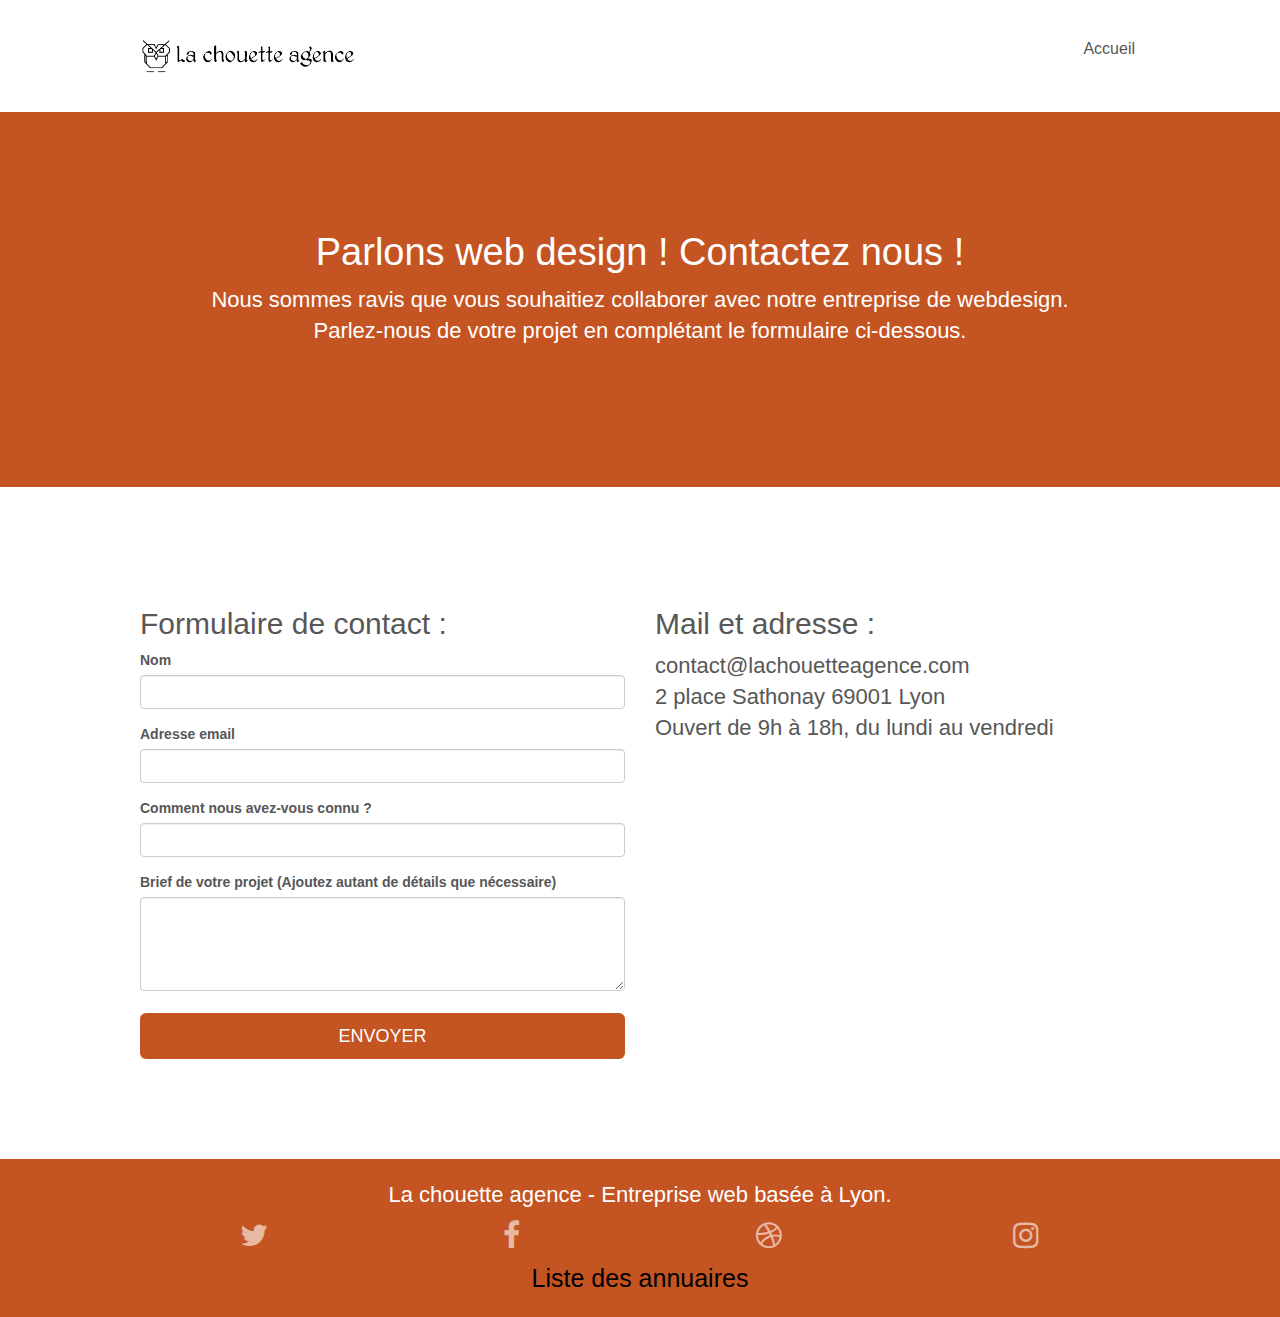
==== contact.html @ 87c5182d "fiste commit" ====
<!doctype html>
<html lang="fr">
<head>
    <meta charset="utf-8">
    <meta name="description" content="La choutte agence est une agence de webdesign qui se situe à lyon et qui aide les entreprises à devenir attractives et visibles sur internet"> 
	<!-- 141 caractères pour la description et 60 pour le title -->
    <meta name="viewport" content="width=device-width, initial-scale=1.0, viewport-fit=cover">
    <meta name="robots" content="index,follow">
	<link rel="shortcut icon" type="image/png" href="img/favicon.jpg">
    
	<link href="http://fonts.cdnfonts.com/css/lexie-readable" rel="stylesheet">
	<link rel="stylesheet" type="text/css" href="style.css">
	<link rel="stylesheet" type="text/css" href="css/et-line.css">
	<link rel="stylesheet" type="text/css" href="./css/bootstrap.css">
	<link rel="stylesheet" type="text/css" href="./css/font-awesome.css">
	
	<script src="http://code.jquery.com/jquery-3.5.1.slim.min.js" integrity="sha256-4+XzXVhsDmqanXGHaHvgh1gMQKX40OUvDEBTu8JcmNs=" crossorigin="anonymous" async></script>
	<script src="./js/blocs.js" async></script>
	<script src="./js/jquery.touchSwipe.js" defer></script>
	<script src="./js/gmaps.js" async></script>

    <title>La choutte Agence - Formulaire de contact</title>
  
<!-- Analytics -->
 <!-- Global site tag (gtag.js) - Google Analytics -->
 <script async src="https://www.googletagmanager.com/gtag/js?id=UA-189709657-1"></script>
 <script>
   window.dataLayer = window.dataLayer || [];
   function gtag(){dataLayer.push(arguments);}
   gtag('js', new Date());
 
   gtag('config', 'UA-189709657-1');
 </script>
 <!-- Analytics END -->
    
</head>

<!-- Principal conteneur -->
<body>

<!-- bloc-1 -->
<header class="page-container">
	<div class="bloc bgc-white l-bloc " id="bloc-0">
		<div class="container bloc-sm">
			<nav class="navbar row">
				<div class="navbar-header">
					<a class="navbar-brand" href="index.html">
						<img src="img/la-chouette-agence.png" alt="logo, la chouette agence, web design Lyon" height="40" />
					</a>
					<button id="nav-toggle" type="button" class="ui-navbar-toggle navbar-toggle" data-toggle="collapse" data-target=".navbar-1">
						<span class="sr-only">Toggle navigation</span>
						<span class="icon-bar"></span>
						<span class="icon-bar"></span>
						<span class="icon-bar"></span>
					</button>
				</div>
				<div class="collapse navbar-collapse navbar-1 special-dropdown-nav">
					<ul class="site-navigation nav navbar-nav">
						<li>
							<a href="index.html">Accueil</a>
						</li>
					</ul>
				</div>
			</nav>
		</div>
	</div>
</header>
<!-- bloc-1 END -->

<main>

<!-- bloc-2 -->
<div class="bloc bg-dots-bg bg-repeat bgc-atomic-tangerine d-bloc bloc-bg-texture texture-paper" id="bloc-6">
	<div class="container bloc-lg">
		<div class="row">
			<div class="col-sm-12">
				<h1 class="text-center hero-bloc-text tc-white white">
					Parlons web design ! Contactez nous !
				</h1>
				<p class="text-center textcenter mg-lg tc-white tight-width-whitespace">
					Nous sommes ravis que vous souhaitiez collaborer avec notre entreprise de webdesign.<br>
					Parlez-nous de votre projet en complétant le formulaire ci-dessous.
				</p>
			</div>
		</div>
	</div>
</div>
<!-- bloc-2 END -->

<!-- bloc-3 -->
<div class="bloc bgc-white l-bloc" id="bloc-7">
	<div class="container bloc-lg">
		<div class="row">
			<div class="col-sm-6">
				<h2>Formulaire de contact :</h2>
				<form id="form_1" novalidate success-msg="Your message has been sent." fail-msg="Sorry it seems that our mail server is not responding, Sorry for the inconvenience!">
					<div class="form-group">
						<label>
							Nom
						</label>
						<input id="name" class="form-control" required />
					</div>
					<div class="form-group">
						<label>
							Adresse email
						</label>
						<input id="email" class="form-control" type="email" required />
					</div>
					<div class="form-group">
						<label>
							Comment nous avez-vous connu ?
						</label>
						<input class="form-control" type="email" required id="input_504" />
					</div>
					<div class="form-group">
						<label>
							Brief de votre projet (Ajoutez autant de détails que nécessaire)<br>
						</label><textarea id="message" class="form-control" rows="4" cols="50" required></textarea>
					</div> 
					<button class="bloc-button btn btn-lg btn-block cta-hero btn-atomic-tangerine" type="submit">
						Envoyer
					</button>
				</form>
			</div>
			<div class="col-sm-6">
				<h2>Mail et adresse :</h2>
				<p>
					contact@lachouetteagence.com<br>2 place Sathonay 69001 Lyon<br>Ouvert de 9h à 18h, du lundi au vendredi<br>
				</p>
			</div>
		</div>
	</div>
</div>
<!-- bloc-3 END -->

<!-- ScrollToTop Button -->
<!-- <a class="bloc-button btn btn-d scrollToTop" onclick="scrollToTarget('1')"><span class="fa fa-chevron-up"></span></a> -->
<!-- ScrollToTop Button END-->

</main>

<!-- Footer - bloc-4 -->
<footer class="bloc bgc-atomic-tangerine d-bloc" id="bloc-8">
	<div class="container bloc-sm">
		<div class="row">
			<div class="col-sm-12">
				<p class="text-center white">
					La chouette agence - Entreprise web basée à Lyon.<br>
				</p>
				<div class="row row-no-gutters"> <!-- social -->
					<div class="col-sm-3">
						<div class="text-center">
							<a class="social" href="index.html"><span class="fa fa-twitter icon-md"></span></a>
						</div>
					</div>
					<div class="col-sm-3">
						<div class="text-center">
							<a class="social" href="index.html"><span class="fa fa-facebook icon-md"></span></a>
						</div>
					</div>
					<div class="col-sm-3">
						<div class="text-center">
							<a class="social" href="index.html"><span class="fa fa-dribbble icon-md"></span></a>
						</div>
					</div>
					<div class="col-sm-3">
						<div class="text-center">
							<a class="social" href="index.html"><span class="fa fa-instagram icon-md"></span></a>
						</div>
					</div>
				</div>
				<div class="text-center annuaires">
					<a class="tc-brown" href="listeAnnuaire.html">Liste des annuaires</a>
				</div>
			</div>
		</div>
	</div>
</footer>
<!-- Footer - bloc-4 END -->

</body>
<!-- Principal conteneur END -->

</html>
---- style.css ----
body {
    font-family: 'Lexie Readable', sans-serif;
    margin: 0;
    padding: 0;
    background: #FFF;
    overflow-x: hidden;
    -webkit-font-smoothing: antialiased;
    -moz-osx-font-smoothing: grayscale;
}

a,
button {
    transition: all .3s ease-in-out;
    outline: none!important;
}

a:hover {
    text-decoration: none;
    cursor: pointer;
}

#page-loading-blocs-notifaction {
    position: fixed;
    top: 0;
    bottom: 0;
    width: 100%;
    z-index: 100000;
    background: #FFFFFF url("img/pageload-spinner.gif") no-repeat center center;
}

.bloc {
    width: 100%;
    clear: both;
    background: 50% 50% no-repeat;
    padding: 0 50px;
    -webkit-background-size: cover;
    -moz-background-size: cover;
    -o-background-size: cover;
    background-size: cover;
    position: relative;
}

.bloc .container {
    padding-left: 0;
    padding-right: 0;
}

.bloc-lg {
    padding: 100px 50px;
}

.bloc-md {
    padding: 50px;
}

.bloc-sm {
    padding: 20px 50px;
}

.bg-center,
.bg-l-edge,
.bg-r-edge,
.bg-t-edge,
.bg-b-edge,
.bg-tl-edge,
.bg-bl-edge,
.bg-tr-edge,
.bg-br-edge,
.bg-repeat {
    -webkit-background-size: auto!important;
    -moz-background-size: auto!important;
    -o-background-size: auto!important;
    background-size: auto!important;
}

.bg-repeat {
    background: repeat;
}

.bg-t-edge {
    background: top no-repeat;
}

.bloc-bg-texture::before {
    content: "";
    background-size: 2px 2px;
    position: absolute;
    top: 0;
    bottom: 0;
    left: 0;
    right: 0;
}

.texture-paper::before {
    background: url("img/texture-paper.png");
    background-size: 280px 280px;
}

.b-parallax {
    background-attachment: fixed;
}

.d-bloc {
    color: rgba(255, 255, 255, .7);
}

.d-bloc button:hover {
    color: rgba(255, 255, 255, .9);
}

.d-bloc .icon-round,
.d-bloc .icon-square,
.d-bloc .icon-rounded,
.d-bloc .icon-semi-rounded-a,
.d-bloc .icon-semi-rounded-b {
    border-color: rgba(255, 255, 255, .9);
}

.d-bloc .divider-h span {
    border-color: rgba(255, 255, 255, .2);
}

.d-bloc .a-btn,
.d-bloc .navbar a,
.d-bloc .navbar-brand,
.d-bloc a .icon-sm,
.d-bloc a .icon-md,
.d-bloc a .icon-lg,
.d-bloc a .icon-xl,
.d-bloc h1 a,
.d-bloc h2 a,
.d-bloc h3 a,
.d-bloc h4 a,
.d-bloc h5 a,
.d-bloc h6 a,
.d-bloc p a {
    color: rgba(255, 255, 255, .6);
}

.d-bloc .a-btn:hover,
.d-bloc .navbar a:hover,
.d-bloc .navbar-brand:hover,
.d-bloc a:hover .icon-sm,
.d-bloc a:hover .icon-md,
.d-bloc a:hover .icon-lg,
.d-bloc a:hover .icon-xl,
.d-bloc h1 a:hover,
.d-bloc h2 a:hover,
.d-bloc h3 a:hover,
.d-bloc h4 a:hover,
.d-bloc h5 a:hover,
.d-bloc h6 a:hover,
.d-bloc p a:hover {
    color: rgba(255, 255, 255, 1);
}

.d-bloc .navbar-toggle .icon-bar {
    background: rgba(255, 255, 255, 1);
}

.d-bloc .btn-wire,
.d-bloc .btn-wire:hover {
    color: rgba(255, 255, 255, 1);
    border-color: rgba(255, 255, 255, 1);
}

.d-bloc .panel {
    color: rgba(0, 0, 0, .5);
}

.d-bloc .panel button:hover {
    color: rgba(0, 0, 0, .7);
}

.d-bloc .panel icon {
    border-color: rgba(0, 0, 0, .7);
}

.d-bloc .panel .divider-h span {
    border-color: rgba(0, 0, 0, .1);
}

.d-bloc .panel .a-btn {
    color: rgba(0, 0, 0, .6);
}

.d-bloc .panel .a-btn:hover {
    color: rgba(0, 0, 0, 1);
}

.d-bloc .panel .btn-wire,
.d-bloc .panel .btn-wire:hover {
    color: rgba(0, 0, 0, .7);
    border-color: rgba(0, 0, 0, .3);
}

.d-bloc .panel,
.l-bloc {
    color: rgba(0, 0, 0, .5);
}

.d-bloc .panel button:hover,
.l-bloc button:hover {
    color: rgba(0, 0, 0, .7);
}

.l-bloc .icon-round,
.l-bloc .icon-square,
.l-bloc .icon-rounded,
.l-bloc .icon-semi-rounded-a,
.l-bloc .icon-semi-rounded-b {
    border-color: rgba(0, 0, 0, .7);
}

.d-bloc .panel .divider-h span,
.l-bloc .divider-h span {
    border-color: rgba(0, 0, 0, .1);
}

.d-bloc .panel .a-btn,
.l-bloc .a-btn,
.l-bloc .navbar a,
.l-bloc .navbar-brand,
.l-bloc a .icon-sm,
.l-bloc a .icon-md,
.l-bloc a .icon-lg,
.l-bloc a .icon-xl,
.l-bloc h1 a,
.l-bloc h2 a,
.l-bloc h3 a,
.l-bloc h4 a,
.l-bloc h5 a,
.l-bloc h6 a,
.l-bloc p a {
    color: rgba(0, 0, 0, .6);
}

.d-bloc .panel .a-btn:hover,
.l-bloc .a-btn:hover,
.l-bloc .navbar a:hover,
.l-bloc .navbar-brand:hover,
.l-bloc a:hover .icon-sm,
.l-bloc a:hover .icon-md,
.l-bloc a:hover .icon-lg,
.l-bloc a:hover .icon-xl,
.l-bloc h1 a:hover,
.l-bloc h2 a:hover,
.l-bloc h3 a:hover,
.l-bloc h4 a:hover,
.l-bloc h5 a:hover,
.l-bloc h6 a:hover,
.l-bloc p a:hover {
    color: rgba(0, 0, 0, 1);
}

.l-bloc .navbar-toggle .icon-bar {
    color: rgba(0, 0, 0, .6);
}

.d-bloc .panel .btn-wire,
.d-bloc .panel .btn-wire:hover,
.l-bloc .btn-wire,
.l-bloc .btn-wire:hover {
    color: rgba(0, 0, 0, .7);
    border-color: rgba(0, 0, 0, .3);
}

.voffset {
    margin-top: 30px;
}

.voffset-lg {
    margin-top: 80px;
}

.row-no-gutters {
    margin-right: 0;
    margin-left: 0;
}

.row.row-no-gutters > [class^="col-"],
.row.row-no-gutters > [class*=" col-"] {
    padding-right: 0;
    padding-left: 0;
}

#bloc-1-hero h1 {
    font-size: 32px;
}

.navbar {
    margin-bottom: 0;
    z-index: 1;
}

.navbar-brand {
    height: auto;
    padding: 3px 15px;
    font-size: 25px;
    font-weight: normal;
    font-weight: 600;
    line-height: 44px;
}

.navbar-brand img {
    max-height: 200px;
    margin: 0 5px 0 0;
    display: inline;
}

.navbar-brand img[src$=svg] {
    min-width: 100px;
}

.nav-center .navbar-brand img {
    margin: 0;
}

.navbar .nav {
    padding-top: 2px;
    margin-right: -16px;
    float: right;
    z-index: 1;
}

.nav > li {
    float: left;
    margin-top: 4px;
    font-size: 16px;
}

.navbar-nav .open .dropdown-menu > li > a {
    text-align: inherit;
}

.nav > li a:hover,
.nav > li a:focus {
    background: transparent;
}

.navbar-toggle {
    margin: 10px 10px 0 0;
    border: 0px;
}

.navbar-toggle:hover {
    background: transparent!important;
}

.navbar-toggle .icon-bar {
    background-color: rgba(0, 0, 0, .5);
    width: 26px;
}

.nav-invert .navbar .nav {
    float: left;
}

.nav-invert .navbar-header,
.nav-invert .navbar-brand {
    float: right;
    position: relative;
    z-index: 2;
}

@media (min-width: 768px) {
    .site-navigation {
        position: absolute;
        top: 50%;
        right: 20px;
        transform: translate(0, -50%);
        -webkit-transform: translateY(-50%);
    }
    .nav > li .dropdown-menu a,
    .nav > li .dropdown-menu a:hover {
        color: #484848;
    }
    .nav-invert .site-navigation {
        left: 0;
        right: 0;
    }
    .nav-center {
        text-align: center;
    }
    .nav-center .navbar-header {
        width: 100%;
    }
    .nav-center .navbar-header,
    .nav-center .navbar-brand,
    .nav-center .nav > li {
        float: none;
        display: inline-block;
    }
    .nav-center .site-navigation {
        position: relative;
        width: 100%;
        right: 0;
        margin-right: 0px;
        margin-top: 20px;
    }
    .nav-center.mini-nav .navbar-toggle {
        float: none;
        margin: 10px auto 0;
    }
}

.nav > li > .dropdown a {
    background: none!important;
    display: block;
    padding: 14px 15px;
}

nav .caret {
    margin: 0 5px;
}

.dropdown-menu .dropdown-menu {
    top: -8px;
    left: 100%;
}

.dropdown-menu .dropmenu-flow-right {
    top: 100%;
    left: 0;
    margin-left: -1px;
    border-top-left-radius: 0;
    border-top-right-radius: 0;
}

.dropdown-menu .dropdown span {
    border: 4px solid black;
    border-top-color: transparent;
    border-right-color: transparent;
    border-bottom-color: transparent;
    margin: 6px -5px 0 0!important;
    float: right;
}

.mg-md {
    margin-top: 10px;
    margin-bottom: 20px;
}

.mg-lg {
    margin-top: 10px;
    margin-bottom: 40px;
}

.btn {
    margin: 0 5px 5px 0;
}

.btn.pull-right {
    margin: 0 0 5px 5px;
}

.btn-d,
.btn-d:hover,
.btn-d:focus {
    color: #FFF;
    background: rgba(0, 0, 0, .3);
}

button {
    outline: none!important;
}

.btn-rd {
    border-radius: 40px;
}

.btn-clean {
    border: 1px solid rgba(0, 0, 0, .08);
    border-bottom-color: rgba(0, 0, 0, .1);
    text-shadow: 0 1px 0 rgba(0, 0, 1, .1);
    box-shadow: 0 1px 3px rgba(0, 0, 1, .25), inset 0 1px 0 0 rgba(255, 255, 255, .15);
}

.icon-md {
    font-size: 30px!important;
}

.icon-lg {
    font-size: 60px!important;
}

.sm-shadow {
    text-shadow: 0 1px 2px rgba(0, 0, 0, .3);
}

.panel-sq,
.panel-sq .panel-heading,
.panel-sq .panel-footer {
    border-radius: 0;
}

.panel-rd {
    border-radius: 30px;
}

.panel-rd .panel-heading {
    border-radius: 29px 29px 0 0;
}

.panel-rd .panel-footer {
    border-radius: 0 0 29px 29px;
}

.form-control {
    border-color: rgba(0, 0, 0, .1);
    box-shadow: none;
}

.scrollToTop {
    width: 40px;
    height: 40px;
    position: fixed;
    bottom: 20px;
    right: 20px;
    opacity: 0;
    z-index: 500;
    transition: all .3s ease-in-out;
}

.scrollToTop span {
    margin-top: 6px;
}

.showScrollTop {
    font-size: 14px;
    opacity: 1;
}

a[data-lightbox] {
    position: relative;
    display: block;
    text-align: center;
}

a[data-lightbox]:hover::before {
    content: "+";
    font-family: 'Lexie Readable', sans-serif;
    font-size: 32px;
    width: 50px;
    height: 50px;
    margin-left: -25px;
    border-radius: 50%;
    background: rgba(0, 0, 0, .6);
    color: #FFF;
    font-weight: 100;
    z-index: 1;
    position: absolute;
    top: 50%;
    transform: translateY(-50%);
    -webkit-transform: translateY(-50%);
}

a[data-lightbox]:hover img {
    opacity: 0.6;
    -webkit-animation-fill-mode: none;
    animation-fill-mode: none;
}

#lightbox-modal {
    display: flex;
    align-items: center;
}

#lightbox-modal .modal-dialog {
    width: 90%;
    max-width: 900px;
    margin: 0 auto 0;
}

#lightbox-modal .modal-dialog img {
    max-height: 90vh;
    margin: 0 auto;
}

.lightbox-caption {
    padding: 20px;
    color: #FFF;
    background: rgba(0, 0, 0, .5);
    position: absolute;
    left: 15px;
    right: 15px;
    bottom: 5px;
}

.close-lightbox {
    color: #FFF;
    font-size: 30px;
    position: absolute;
    top: 20px;
    right: 20px;
    z-index: 20;
    background: rgba(0, 0, 0, .5);
    border: none;
    line-height: 30px;
    padding: 0 9px 5px;
    opacity: 0.3;
}

.close-lightbox:hover,
.next-lightbox:hover,
.prev-lightbox:hover {
    opacity: 1.0;
    color: #FFF;
}

.next-lightbox,
.prev-lightbox {
    font-size: 20px;
    color: rgba(255, 255, 255, .9);
    background: rgba(0, 0, 0, .5);
    transition: all .2s ease-in-out;
    position: absolute;
    top: 45%;
    z-index: 1;
    opacity: 0.4;
}

.next-lightbox {
    padding: 6px 8px 1px 13px;
    right: 25px;
}

.prev-lightbox {
    padding: 6px 13px 1px 10px;
    left: 25px;
}

.snapshot-lb .modal-body {
    padding-bottom: 45px;
}

.snapshot-lb .lightbox-caption {
    padding: 0;
    color: rgba(0, 0, 0, .5);
    background: none;
}

h1,
h2,
h3,
h4,
h5,
h6,
p,
label,
.btn,
a {
    font-family: 'Lexie Readable', sans-serif;
    font-weight: 400;
    color: #575757!important;
}

.container {
    max-width: 1000px;
}

.hero-bloc-text {
    font-size: 38px;
}

.hero-bloc-text-sub {
    font-size: 36px;
}

.statement-bloc-text {
    line-height: 26px;
    font-style: italic;
    font-size: 20px;
    text-align: center;
    font-weight: lighter;
    max-width: 520px;
    margin: auto auto auto auto;
}

p {
    font-size: 22px;
}

blockquote {
    margin-bottom: 0;
}

.annuaires {
    font-size: 25px;
    margin-top: 10px;

}

/* .tight-width-whitespace {
    max-width: 600px;
    margin: auto;
} */

.h1 {
    font-size: 20px;
    font-family: 'Lexie Readable', sans-serif;
}

.cta-hero {
    margin-top: 22px;
    color: #FFFFFF!important;
    text-transform: uppercase;
    padding: 12px 28px 12px 28px;
    font-size: 16px;
    font-weight: 700;
}

.social {
    max-width: 400px;
    margin: auto;
} 

h2 {
    font-size: 22px;
    line-height: 1.4em;
}

h3 {
    font-size: 15px;
    text-transform: uppercase;
    font-weight: 700;
    color: #333333!important;
}

/* .med-width-whitespace {
    max-width: 800px;
    margin: auto auto auto auto;
    box-shadow: 0px 0px 0px #000000;
} */

h1 {
    color: #333333!important;
    margin : auto;
    text-align: center;
}

h4 {
    color: #333333!important;
}

.icons {
    margin-bottom: 14px;
    margin-top: 24px;
}

.white {
    color: #FFFFFF!important;
}

.portfolio-thumb {
    margin: auto;
}

.portfolio-row {
    margin-bottom: 44px;
    margin-top: 50px;
}

.avatar {
    box-shadow: 0px 4px 9px rgba(0, 0, 0, 0.3);
}

.black-background {
    background-color: rgba(165, 147, 99, 0.7);
    padding: 40px 40px 40px 40px;
}

.bold-link {
    font-weight: 900;
    text-decoration: underline!important;
}

.bgc-white {
    background-color: #FFFFFF;
}


.bgc-dark-slate-blue {
    background-color: #364577;
}

.bgc-atomic-tangerine {
    background-color: #C55423;
}

.tc-white {
    color: #ffffff!important;
}
.tc-brown {
    color : #000000!important;
}

.btn-atomic-tangerine {
    background: #C55423;
    color: #FFFFFF!important;
}

.btn-atomic-tangerine:hover {
    background: #C55423!important;
    color: #FFFFFF!important;
}

.ltc-white {
    color: #FFFFFF!important;
}

.ltc-white:hover {
    color: #cccccc!important;
}

.ltc-atomic-tangerine {
    color: #C55423!important;
}

.ltc-atomic-tangerine:hover {
    color: #C55423!important;
}

.icon-dark-slate-blue {
    color: #364577!important;
    border-color: #364577!important;
}

.bg-dots-bg {
    background-image: url("img/dots-bg.png");
}

.bg-lines-h2-bg {
    background-image: url("img/lines-h2-bg.png");
}

.bg-banniere {
    background-image: url("img/la-chouette-agence-banniere.jpg");
}

.bg-presentation {
    background-image: url("img/image-de-presentation.png");
}
.bloc {
    padding-left: 0px;
    padding-right: 0px;
}

@media (max-width: 1024px) {
    .bloc {
        padding-left: 20px;
        padding-right: 20px;
    }
    .bloc.full-width-bloc,
    .bloc-tile-2.full-width-bloc .container,
    .bloc-tile-3.full-width-bloc .container,
    .bloc-tile-4.full-width-bloc .container {
        padding-left: 0;
        padding-right: 0;
    }
}

@media (max-width: 1024px) and (min-width: 992px) {
    .bloc {
        padding-left: 0px;
        padding-right: 0px;
    }
}

@media (max-width: 992px) and (min-width: 768px) {
    .navbar .nav {
        max-width: 80%
    }
    .nav-center.navbar .nav {
        max-width: 100%
    }
    .bloc {
        padding-left: 0px;
        padding-right: 0px;
    }
}

@media only screen and (min-width: 768px) and (max-width: 1024px) and (orientation: landscape) {
    .b-parallax {
        background-attachment: scroll;
    }
}

@media only screen and (min-width: 1024px) and (max-width: 1366px) and (-webkit-min-device-pixel-ratio: 1.5) {
    .b-parallax {
        background-attachment: scroll;
    }
}

@media (max-width: 991px) {
    .container {
        width: 100%;
    }
    .b-parallax {
        background-attachment: scroll;
    }
    .page-container,
    #hero-bloc {
        overflow-x: hidden;
        position: relative;
    }
    .bloc {
        padding-left: 0;
        padding-right: 0;
    }
    .bloc-group,
    .bloc-group .bloc {
        display: block;
        width: 100%;
    }
    .bloc-fill-screen .fill-bloc-top-edge,
    .bloc-fill-screen .fill-bloc-bottom-edge {
        padding: 0 20px;
        padding-left: 0;
        padding-right: 0;
    }
}

@media (max-width: 767px) {
    .page-container {
        overflow-x: hidden;
        position: relative;
    }
    h1,
    h2,
    h3,
    h4,
    h5,
    h6,
    p,
    #disqus_thread {
        padding-left: 10px!important;
        padding-right: 10px!important;
    }
    .b-parallax {
        background-attachment: scroll;
    }
    .navbar .nav {
        padding-top: 0;
        border-top: 1px solid rgba(0, 0, 0, .2);
        float: none!important;
    }
    .navbar.row {
        margin-left: 0;
        margin-right: 0;
    }
    .site-navigation {
        position: inherit;
        transform: none;
        -webkit-transform: none;
        -ms-transform: none;
    }
    .nav > li {
        margin-top: 0;
        border-bottom: 1px solid rgba(0, 0, 0, .1);
        background: rgba(0, 0, 0, .05);
        text-align: left;
        padding-left: 15px;
        width: 100%;
    }
    .nav > li:hover {
        background: rgba(0, 0, 0, .08);
    }
    .dropdown .dropdown a .caret {
        float: none;
        margin: 5px 0 0 10px!important;
        border: 4px solid black;
        border-bottom-color: transparent;
        border-right-color: transparent;
        border-left-color: transparent;
    }
    #hero-bloc .navbar .nav {
        background: rgba(0, 0, 0, .8);
    }
    #hero-bloc .navbar .nav a {
        color: rgba(255, 255, 255, .6);
    }
    .hero {
        padding: 50px 0;
    }
    .hero-nav {
        left: -1px;
        right: -1px;
    }
    .navbar-collapse {
        padding: 0;
        overflow-x: hidden;
        -webkit-box-shadow: none;
        box-shadow: none;
    }
    .navbar-brand img {
        max-height: 40px;
        width: auto;
    }
    .nav-invert .navbar-header {
        float: none;
        width: 100%;
    }
    .nav-invert .navbar-toggle {
        float: left;
        margin-left: 10px;
    }
    .bloc {
        padding-left: 0;
        padding-right: 0;
    }
    .bloc-xxl,
    .bloc-xl,
    .bloc-lg {
        padding: 40px 0;
    }
    .bloc-sm,
    .bloc-md {
        padding-left: 0;
        padding-right: 0;
    }
    .bloc-tile-2 .container,
    .bloc-tile-3 .container,
    .bloc-tile-4 .container,
    .bloc-fill-screen .fill-bloc-top-edge,
    .bloc-fill-screen .fill-bloc-bottom-edge {
        padding-left: 0;
        padding-right: 0;
    }
    .a-block {
        padding: 0 10px;
    }
    .btn-dwn {
        display: none;
    }
    .voffset {
        margin-top: 5px;
    }
    .voffset-md {
        margin-top: 20px;
    }
    .voffset-lg {
        margin-top: 30px;
    }
    form {
        padding: 5px;
    }
    .close-lightbox {
        display: inline-block;
    }
    .blocsapp-device-iphone5 {
        background-size: 216px 425px;
        padding-top: 60px;
        width: 216px;
        height: 425px;
    }
    .blocsapp-device-iphone5 img {
        width: 180px;
        height: 320px;
    }
}

@media (max-width: 400px) {
    .bloc {
        padding-left: 0;
        padding-right: 0;
    }
}

@media (max-width: 767px) {
    .bloc-mob-center-text {
        text-align: center;
    }
}
---- css/et-line.css ----
@font-face {
    font-family: et-line;
    src: url(../fonts/et-line.eot);
    src: url(../fonts/et-line.eot?#iefix) format('embedded-opentype'), url(../fonts/et-line.woff) format('woff'), url(../fonts/et-line.ttf) format('truetype'), url(../fonts/et-line.svg#et-line) format('svg');
    font-weight: 400;
    font-style: normal
}

.et-icon-adjustments,
.et-icon-alarmclock,
.et-icon-anchor,
.et-icon-aperture,
.et-icon-attachment,
.et-icon-bargraph,
.et-icon-basket,
.et-icon-beaker,
.et-icon-bike,
.et-icon-book-open,
.et-icon-briefcase,
.et-icon-browser,
.et-icon-calendar,
.et-icon-camera,
.et-icon-caution,
.et-icon-chat,
.et-icon-circle-compass,
.et-icon-clipboard,
.et-icon-clock,
.et-icon-cloud,
.et-icon-compass,
.et-icon-desktop,
.et-icon-dial,
.et-icon-document,
.et-icon-documents,
.et-icon-download,
.et-icon-dribbble,
.et-icon-edit,
.et-icon-envelope,
.et-icon-expand,
.et-icon-facebook,
.et-icon-flag,
.et-icon-focus,
.et-icon-gears,
.et-icon-genius,
.et-icon-gift,
.et-icon-global,
.et-icon-globe,
.et-icon-googleplus,
.et-icon-grid,
.et-icon-happy,
.et-icon-hazardous,
.et-icon-heart,
.et-icon-hotairballoon,
.et-icon-hourglass,
.et-icon-key,
.et-icon-laptop,
.et-icon-layers,
.et-icon-lifesaver,
.et-icon-lightbulb,
.et-icon-linegraph,
.et-icon-linkedin,
.et-icon-lock,
.et-icon-magnifying-glass,
.et-icon-map,
.et-icon-map-pin,
.et-icon-megaphone,
.et-icon-mic,
.et-icon-mobile,
.et-icon-newspaper,
.et-icon-notebook,
.et-icon-paintbrush,
.et-icon-paperclip,
.et-icon-pencil,
.et-icon-phone,
.et-icon-picture,
.et-icon-pictures,
.et-icon-piechart,
.et-icon-presentation,
.et-icon-pricetags,
.et-icon-printer,
.et-icon-profile-female,
.et-icon-profile-male,
.et-icon-puzzle,
.et-icon-quote,
.et-icon-recycle,
.et-icon-refresh,
.et-icon-ribbon,
.et-icon-rss,
.et-icon-sad,
.et-icon-scissors,
.et-icon-scope,
.et-icon-search,
.et-icon-shield,
.et-icon-speedometer,
.et-icon-strategy,
.et-icon-streetsign,
.et-icon-tablet,
.et-icon-target,
.et-icon-telescope,
.et-icon-toolbox,
.et-icon-tools,
.et-icon-tools-2,
.et-icon-trophy,
.et-icon-tumblr,
.et-icon-twitter,
.et-icon-upload,
.et-icon-video,
.et-icon-wallet,
.et-icon-wine {
    font-family: et-line;
    speak: none;
    font-style: normal;
    font-weight: 400;
    font-variant: normal;
    text-transform: none;
    line-height: 1;
    -webkit-font-smoothing: antialiased;
    -moz-osx-font-smoothing: grayscale;
    display: inline-block
}

.et-icon-mobile:before {
    content: "\e000"
}

.et-icon-laptop:before {
    content: "\e001"
}

.et-icon-desktop:before {
    content: "\e002"
}

.et-icon-tablet:before {
    content: "\e003"
}

.et-icon-phone:before {
    content: "\e004"
}

.et-icon-document:before {
    content: "\e005"
}

.et-icon-documents:before {
    content: "\e006"
}

.et-icon-search:before {
    content: "\e007"
}

.et-icon-clipboard:before {
    content: "\e008"
}

.et-icon-newspaper:before {
    content: "\e009"
}

.et-icon-notebook:before {
    content: "\e00a"
}

.et-icon-book-open:before {
    content: "\e00b"
}

.et-icon-browser:before {
    content: "\e00c"
}

.et-icon-calendar:before {
    content: "\e00d"
}

.et-icon-presentation:before {
    content: "\e00e"
}

.et-icon-picture:before {
    content: "\e00f"
}

.et-icon-pictures:before {
    content: "\e010"
}

.et-icon-video:before {
    content: "\e011"
}

.et-icon-camera:before {
    content: "\e012"
}

.et-icon-printer:before {
    content: "\e013"
}

.et-icon-toolbox:before {
    content: "\e014"
}

.et-icon-briefcase:before {
    content: "\e015"
}

.et-icon-wallet:before {
    content: "\e016"
}

.et-icon-gift:before {
    content: "\e017"
}

.et-icon-bargraph:before {
    content: "\e018"
}

.et-icon-grid:before {
    content: "\e019"
}

.et-icon-expand:before {
    content: "\e01a"
}

.et-icon-focus:before {
    content: "\e01b"
}

.et-icon-edit:before {
    content: "\e01c"
}

.et-icon-adjustments:before {
    content: "\e01d"
}

.et-icon-ribbon:before {
    content: "\e01e"
}

.et-icon-hourglass:before {
    content: "\e01f"
}

.et-icon-lock:before {
    content: "\e020"
}

.et-icon-megaphone:before {
    content: "\e021"
}

.et-icon-shield:before {
    content: "\e022"
}

.et-icon-trophy:before {
    content: "\e023"
}

.et-icon-flag:before {
    content: "\e024"
}

.et-icon-map:before {
    content: "\e025"
}

.et-icon-puzzle:before {
    content: "\e026"
}

.et-icon-basket:before {
    content: "\e027"
}

.et-icon-envelope:before {
    content: "\e028"
}

.et-icon-streetsign:before {
    content: "\e029"
}

.et-icon-telescope:before {
    content: "\e02a"
}

.et-icon-gears:before {
    content: "\e02b"
}

.et-icon-key:before {
    content: "\e02c"
}

.et-icon-paperclip:before {
    content: "\e02d"
}

.et-icon-attachment:before {
    content: "\e02e"
}

.et-icon-pricetags:before {
    content: "\e02f"
}

.et-icon-lightbulb:before {
    content: "\e030"
}

.et-icon-layers:before {
    content: "\e031"
}

.et-icon-pencil:before {
    content: "\e032"
}

.et-icon-tools:before {
    content: "\e033"
}

.et-icon-tools-2:before {
    content: "\e034"
}

.et-icon-scissors:before {
    content: "\e035"
}

.et-icon-paintbrush:before {
    content: "\e036"
}

.et-icon-magnifying-glass:before {
    content: "\e037"
}

.et-icon-circle-compass:before {
    content: "\e038"
}

.et-icon-linegraph:before {
    content: "\e039"
}

.et-icon-mic:before {
    content: "\e03a"
}

.et-icon-strategy:before {
    content: "\e03b"
}

.et-icon-beaker:before {
    content: "\e03c"
}

.et-icon-caution:before {
    content: "\e03d"
}

.et-icon-recycle:before {
    content: "\e03e"
}

.et-icon-anchor:before {
    content: "\e03f"
}

.et-icon-profile-male:before {
    content: "\e040"
}

.et-icon-profile-female:before {
    content: "\e041"
}

.et-icon-bike:before {
    content: "\e042"
}

.et-icon-wine:before {
    content: "\e043"
}

.et-icon-hotairballoon:before {
    content: "\e044"
}

.et-icon-globe:before {
    content: "\e045"
}

.et-icon-genius:before {
    content: "\e046"
}

.et-icon-map-pin:before {
    content: "\e047"
}

.et-icon-dial:before {
    content: "\e048"
}

.et-icon-chat:before {
    content: "\e049"
}

.et-icon-heart:before {
    content: "\e04a"
}

.et-icon-cloud:before {
    content: "\e04b"
}

.et-icon-upload:before {
    content: "\e04c"
}

.et-icon-download:before {
    content: "\e04d"
}

.et-icon-target:before {
    content: "\e04e"
}

.et-icon-hazardous:before {
    content: "\e04f"
}

.et-icon-piechart:before {
    content: "\e050"
}

.et-icon-speedometer:before {
    content: "\e051"
}

.et-icon-global:before {
    content: "\e052"
}

.et-icon-compass:before {
    content: "\e053"
}

.et-icon-lifesaver:before {
    content: "\e054"
}

.et-icon-clock:before {
    content: "\e055"
}

.et-icon-aperture:before {
    content: "\e056"
}

.et-icon-quote:before {
    content: "\e057"
}

.et-icon-scope:before {
    content: "\e058"
}

.et-icon-alarmclock:before {
    content: "\e059"
}

.et-icon-refresh:before {
    content: "\e05a"
}

.et-icon-happy:before {
    content: "\e05b"
}

.et-icon-sad:before {
    content: "\e05c"
}

.et-icon-facebook:before {
    content: "\e05d"
}

.et-icon-twitter:before {
    content: "\e05e"
}

.et-icon-googleplus:before {
    content: "\e05f"
}

.et-icon-rss:before {
    content: "\e060"
}

.et-icon-tumblr:before {
    content: "\e061"
}

.et-icon-linkedin:before {
    content: "\e062"
}

.et-icon-dribbble:before {
    content: "\e063"
}
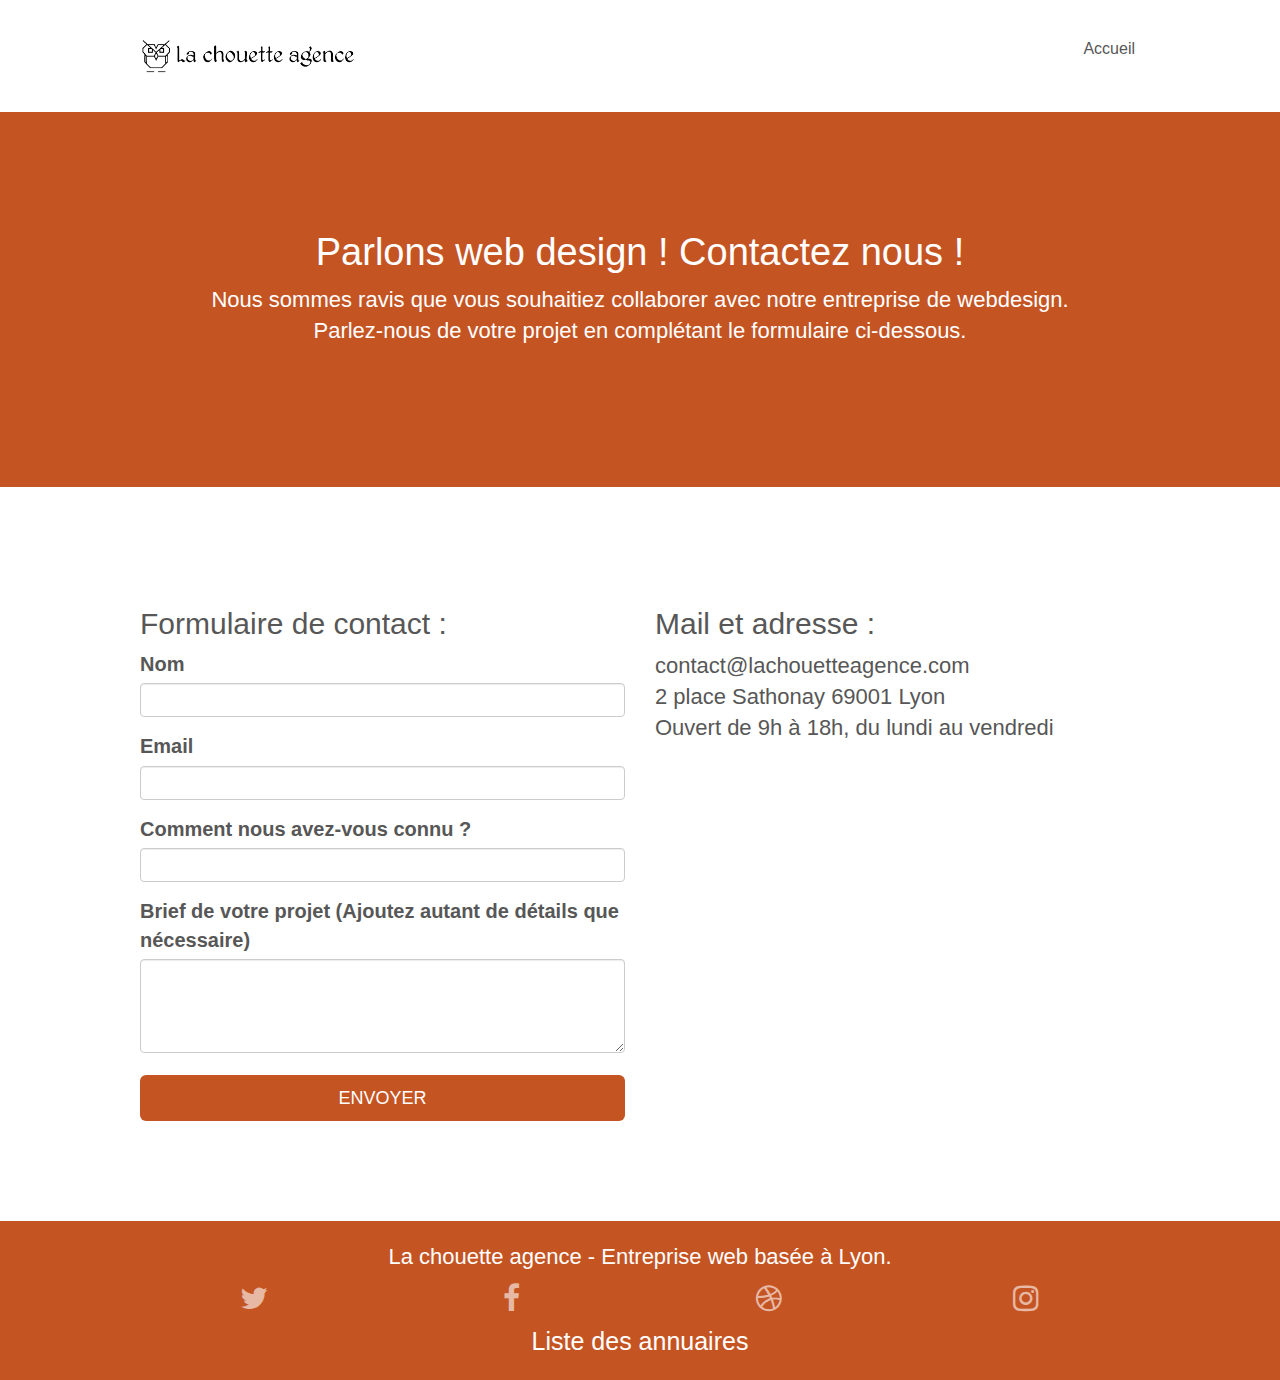
==== commit 57a5da5d: "second commit" ====
--- a/contact.html
+++ b/contact.html
@@ -68,7 +68,6 @@
 <!-- bloc-1 END -->
 
 <main>
-
 <!-- bloc-2 -->
 <div class="bloc bg-dots-bg bg-repeat bgc-atomic-tangerine d-bloc bloc-bg-texture texture-paper" id="bloc-6">
 	<div class="container bloc-lg">
@@ -102,7 +101,7 @@
 					</div>
 					<div class="form-group">
 						<label>
-							Adresse email
+							Email
 						</label>
 						<input id="email" class="form-control" type="email" required />
 					</div>
@@ -110,7 +109,7 @@
 						<label>
 							Comment nous avez-vous connu ?
 						</label>
-						<input class="form-control" type="email" required id="input_504" />
+						<input class="form-control" type="text" required id="input_504" />
 					</div>
 					<div class="form-group">
 						<label>
@@ -132,10 +131,6 @@
 	</div>
 </div>
 <!-- bloc-3 END -->
-
-<!-- ScrollToTop Button -->
-<!-- <a class="bloc-button btn btn-d scrollToTop" onclick="scrollToTarget('1')"><span class="fa fa-chevron-up"></span></a> -->
-<!-- ScrollToTop Button END-->
 
 </main>
 
@@ -170,7 +165,7 @@
 					</div>
 				</div>
 				<div class="text-center annuaires">
-					<a class="tc-brown" href="listeAnnuaire.html">Liste des annuaires</a>
+					<a class="tc-white" href="listeAnnuaire.html">Liste des annuaires</a>
 				</div>
 			</div>
 		</div>
--- a/style.css
+++ b/style.css
@@ -402,6 +402,16 @@
         float: none;
         margin: 10px auto 0;
     }
+    .margin {
+        margin-top: 100px;
+    }
+    .height {
+        display: flex;
+        flex-direction: row;
+        justify-content: center;
+        text-align: center;
+        font-size: 15px;
+    }
 }
 
 .nav > li > .dropdown a {
@@ -655,6 +665,10 @@
     color: #575757!important;
 }
 
+label {
+    font-size: 20px;
+}
+
 .container {
     max-width: 1000px;
 }
@@ -779,6 +793,14 @@
     background-color: #FFFFFF;
 }
 
+.height {
+    height: 100vh;
+    margin: 0;
+    padding: 0;
+}
+.line {
+    border: 10px solid #C55423;
+}
 
 .bgc-dark-slate-blue {
     background-color: #364577;
@@ -790,9 +812,6 @@
 
 .tc-white {
     color: #ffffff!important;
-}
-.tc-brown {
-    color : #000000!important;
 }
 
 .btn-atomic-tangerine {
@@ -801,7 +820,7 @@
 }
 
 .btn-atomic-tangerine:hover {
-    background: #C55423!important;
+    background: #b67b62!important;
     color: #FFFFFF!important;
 }
 
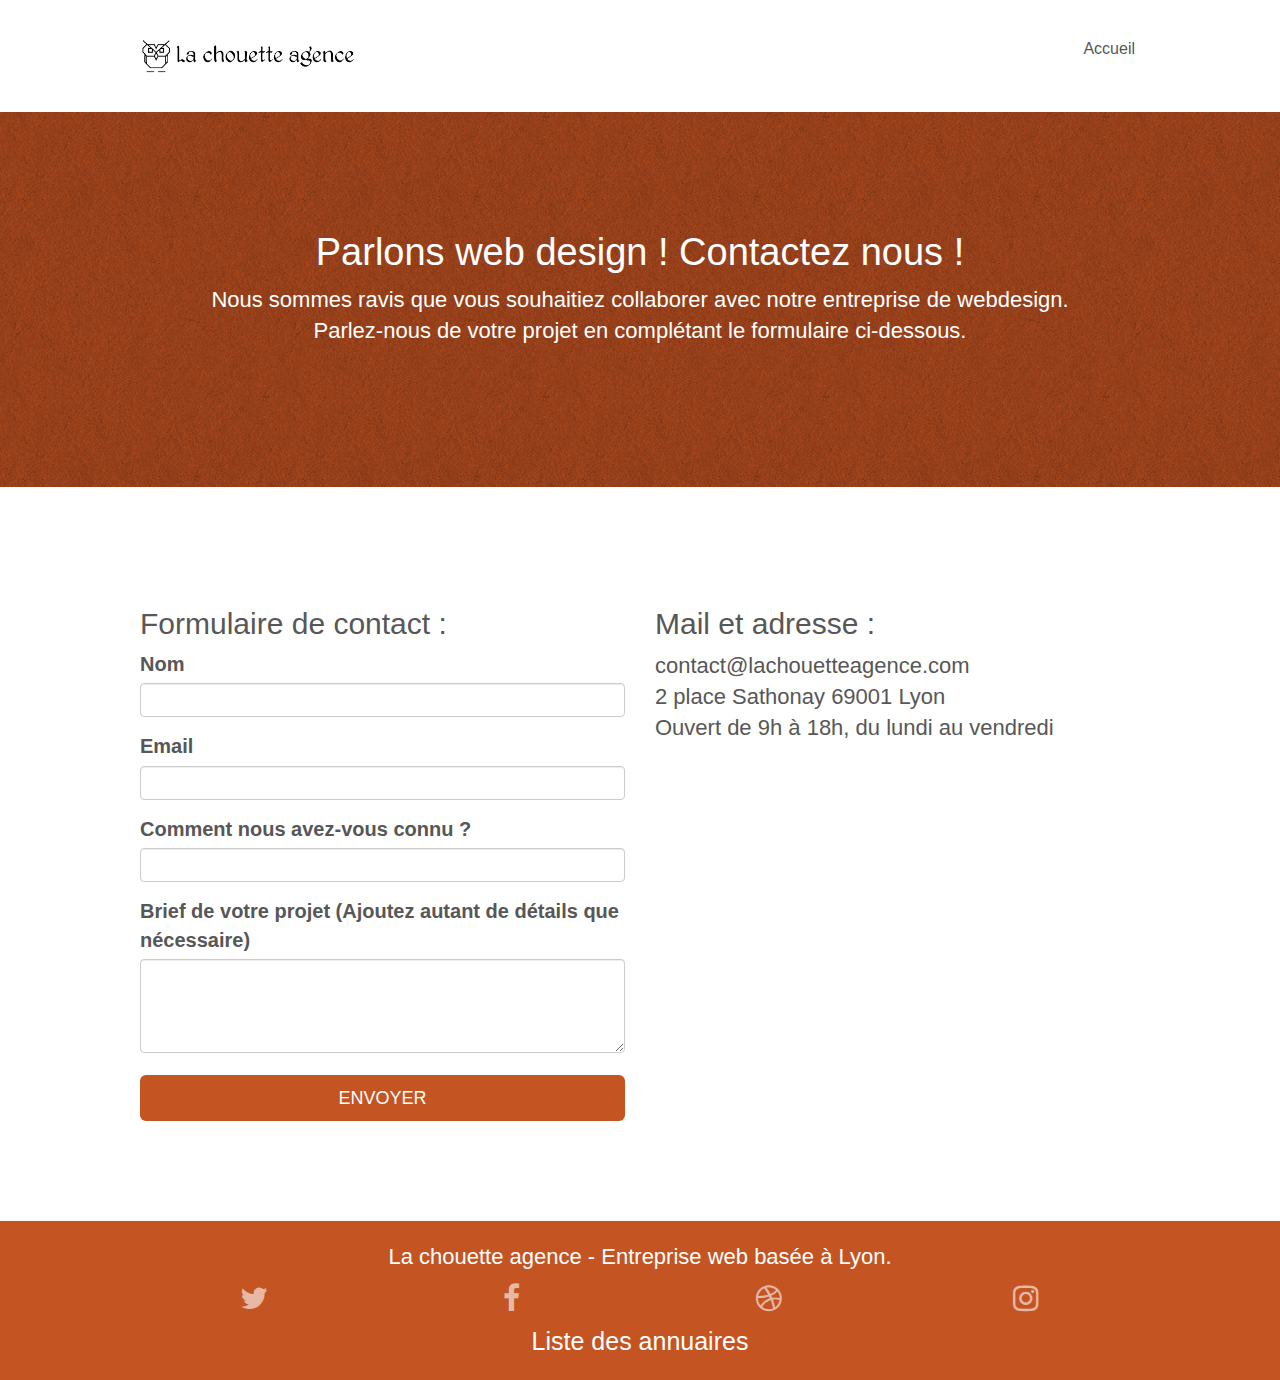
==== commit 40504bb5: "third commit" ====
--- a/contact.html
+++ b/contact.html
@@ -14,7 +14,8 @@
 	<link rel="stylesheet" type="text/css" href="./css/bootstrap.css">
 	<link rel="stylesheet" type="text/css" href="./css/font-awesome.css">
 	
-	<script src="http://code.jquery.com/jquery-3.5.1.slim.min.js" integrity="sha256-4+XzXVhsDmqanXGHaHvgh1gMQKX40OUvDEBTu8JcmNs=" crossorigin="anonymous" async></script>
+	<script src="./js/jquery-2.1.0.js" async></script>
+	<script src="./js/bootstrap.js" async></script>
 	<script src="./js/blocs.js" async></script>
 	<script src="./js/jquery.touchSwipe.js" defer></script>
 	<script src="./js/gmaps.js" async></script>
--- a/style.css
+++ b/style.css
@@ -849,9 +849,6 @@
     background-image: url("img/dots-bg.png");
 }
 
-.bg-lines-h2-bg {
-    background-image: url("img/lines-h2-bg.png");
-}
 
 .bg-banniere {
     background-image: url("img/la-chouette-agence-banniere.jpg");
--- a/css/et-line.css
+++ b/css/et-line.css
@@ -1,519 +1 @@
-@font-face {
-    font-family: et-line;
-    src: url(../fonts/et-line.eot);
-    src: url(../fonts/et-line.eot?#iefix) format('embedded-opentype'), url(../fonts/et-line.woff) format('woff'), url(../fonts/et-line.ttf) format('truetype'), url(../fonts/et-line.svg#et-line) format('svg');
-    font-weight: 400;
-    font-style: normal
-}
-
-.et-icon-adjustments,
-.et-icon-alarmclock,
-.et-icon-anchor,
-.et-icon-aperture,
-.et-icon-attachment,
-.et-icon-bargraph,
-.et-icon-basket,
-.et-icon-beaker,
-.et-icon-bike,
-.et-icon-book-open,
-.et-icon-briefcase,
-.et-icon-browser,
-.et-icon-calendar,
-.et-icon-camera,
-.et-icon-caution,
-.et-icon-chat,
-.et-icon-circle-compass,
-.et-icon-clipboard,
-.et-icon-clock,
-.et-icon-cloud,
-.et-icon-compass,
-.et-icon-desktop,
-.et-icon-dial,
-.et-icon-document,
-.et-icon-documents,
-.et-icon-download,
-.et-icon-dribbble,
-.et-icon-edit,
-.et-icon-envelope,
-.et-icon-expand,
-.et-icon-facebook,
-.et-icon-flag,
-.et-icon-focus,
-.et-icon-gears,
-.et-icon-genius,
-.et-icon-gift,
-.et-icon-global,
-.et-icon-globe,
-.et-icon-googleplus,
-.et-icon-grid,
-.et-icon-happy,
-.et-icon-hazardous,
-.et-icon-heart,
-.et-icon-hotairballoon,
-.et-icon-hourglass,
-.et-icon-key,
-.et-icon-laptop,
-.et-icon-layers,
-.et-icon-lifesaver,
-.et-icon-lightbulb,
-.et-icon-linegraph,
-.et-icon-linkedin,
-.et-icon-lock,
-.et-icon-magnifying-glass,
-.et-icon-map,
-.et-icon-map-pin,
-.et-icon-megaphone,
-.et-icon-mic,
-.et-icon-mobile,
-.et-icon-newspaper,
-.et-icon-notebook,
-.et-icon-paintbrush,
-.et-icon-paperclip,
-.et-icon-pencil,
-.et-icon-phone,
-.et-icon-picture,
-.et-icon-pictures,
-.et-icon-piechart,
-.et-icon-presentation,
-.et-icon-pricetags,
-.et-icon-printer,
-.et-icon-profile-female,
-.et-icon-profile-male,
-.et-icon-puzzle,
-.et-icon-quote,
-.et-icon-recycle,
-.et-icon-refresh,
-.et-icon-ribbon,
-.et-icon-rss,
-.et-icon-sad,
-.et-icon-scissors,
-.et-icon-scope,
-.et-icon-search,
-.et-icon-shield,
-.et-icon-speedometer,
-.et-icon-strategy,
-.et-icon-streetsign,
-.et-icon-tablet,
-.et-icon-target,
-.et-icon-telescope,
-.et-icon-toolbox,
-.et-icon-tools,
-.et-icon-tools-2,
-.et-icon-trophy,
-.et-icon-tumblr,
-.et-icon-twitter,
-.et-icon-upload,
-.et-icon-video,
-.et-icon-wallet,
-.et-icon-wine {
-    font-family: et-line;
-    speak: none;
-    font-style: normal;
-    font-weight: 400;
-    font-variant: normal;
-    text-transform: none;
-    line-height: 1;
-    -webkit-font-smoothing: antialiased;
-    -moz-osx-font-smoothing: grayscale;
-    display: inline-block
-}
-
-.et-icon-mobile:before {
-    content: "\e000"
-}
-
-.et-icon-laptop:before {
-    content: "\e001"
-}
-
-.et-icon-desktop:before {
-    content: "\e002"
-}
-
-.et-icon-tablet:before {
-    content: "\e003"
-}
-
-.et-icon-phone:before {
-    content: "\e004"
-}
-
-.et-icon-document:before {
-    content: "\e005"
-}
-
-.et-icon-documents:before {
-    content: "\e006"
-}
-
-.et-icon-search:before {
-    content: "\e007"
-}
-
-.et-icon-clipboard:before {
-    content: "\e008"
-}
-
-.et-icon-newspaper:before {
-    content: "\e009"
-}
-
-.et-icon-notebook:before {
-    content: "\e00a"
-}
-
-.et-icon-book-open:before {
-    content: "\e00b"
-}
-
-.et-icon-browser:before {
-    content: "\e00c"
-}
-
-.et-icon-calendar:before {
-    content: "\e00d"
-}
-
-.et-icon-presentation:before {
-    content: "\e00e"
-}
-
-.et-icon-picture:before {
-    content: "\e00f"
-}
-
-.et-icon-pictures:before {
-    content: "\e010"
-}
-
-.et-icon-video:before {
-    content: "\e011"
-}
-
-.et-icon-camera:before {
-    content: "\e012"
-}
-
-.et-icon-printer:before {
-    content: "\e013"
-}
-
-.et-icon-toolbox:before {
-    content: "\e014"
-}
-
-.et-icon-briefcase:before {
-    content: "\e015"
-}
-
-.et-icon-wallet:before {
-    content: "\e016"
-}
-
-.et-icon-gift:before {
-    content: "\e017"
-}
-
-.et-icon-bargraph:before {
-    content: "\e018"
-}
-
-.et-icon-grid:before {
-    content: "\e019"
-}
-
-.et-icon-expand:before {
-    content: "\e01a"
-}
-
-.et-icon-focus:before {
-    content: "\e01b"
-}
-
-.et-icon-edit:before {
-    content: "\e01c"
-}
-
-.et-icon-adjustments:before {
-    content: "\e01d"
-}
-
-.et-icon-ribbon:before {
-    content: "\e01e"
-}
-
-.et-icon-hourglass:before {
-    content: "\e01f"
-}
-
-.et-icon-lock:before {
-    content: "\e020"
-}
-
-.et-icon-megaphone:before {
-    content: "\e021"
-}
-
-.et-icon-shield:before {
-    content: "\e022"
-}
-
-.et-icon-trophy:before {
-    content: "\e023"
-}
-
-.et-icon-flag:before {
-    content: "\e024"
-}
-
-.et-icon-map:before {
-    content: "\e025"
-}
-
-.et-icon-puzzle:before {
-    content: "\e026"
-}
-
-.et-icon-basket:before {
-    content: "\e027"
-}
-
-.et-icon-envelope:before {
-    content: "\e028"
-}
-
-.et-icon-streetsign:before {
-    content: "\e029"
-}
-
-.et-icon-telescope:before {
-    content: "\e02a"
-}
-
-.et-icon-gears:before {
-    content: "\e02b"
-}
-
-.et-icon-key:before {
-    content: "\e02c"
-}
-
-.et-icon-paperclip:before {
-    content: "\e02d"
-}
-
-.et-icon-attachment:before {
-    content: "\e02e"
-}
-
-.et-icon-pricetags:before {
-    content: "\e02f"
-}
-
-.et-icon-lightbulb:before {
-    content: "\e030"
-}
-
-.et-icon-layers:before {
-    content: "\e031"
-}
-
-.et-icon-pencil:before {
-    content: "\e032"
-}
-
-.et-icon-tools:before {
-    content: "\e033"
-}
-
-.et-icon-tools-2:before {
-    content: "\e034"
-}
-
-.et-icon-scissors:before {
-    content: "\e035"
-}
-
-.et-icon-paintbrush:before {
-    content: "\e036"
-}
-
-.et-icon-magnifying-glass:before {
-    content: "\e037"
-}
-
-.et-icon-circle-compass:before {
-    content: "\e038"
-}
-
-.et-icon-linegraph:before {
-    content: "\e039"
-}
-
-.et-icon-mic:before {
-    content: "\e03a"
-}
-
-.et-icon-strategy:before {
-    content: "\e03b"
-}
-
-.et-icon-beaker:before {
-    content: "\e03c"
-}
-
-.et-icon-caution:before {
-    content: "\e03d"
-}
-
-.et-icon-recycle:before {
-    content: "\e03e"
-}
-
-.et-icon-anchor:before {
-    content: "\e03f"
-}
-
-.et-icon-profile-male:before {
-    content: "\e040"
-}
-
-.et-icon-profile-female:before {
-    content: "\e041"
-}
-
-.et-icon-bike:before {
-    content: "\e042"
-}
-
-.et-icon-wine:before {
-    content: "\e043"
-}
-
-.et-icon-hotairballoon:before {
-    content: "\e044"
-}
-
-.et-icon-globe:before {
-    content: "\e045"
-}
-
-.et-icon-genius:before {
-    content: "\e046"
-}
-
-.et-icon-map-pin:before {
-    content: "\e047"
-}
-
-.et-icon-dial:before {
-    content: "\e048"
-}
-
-.et-icon-chat:before {
-    content: "\e049"
-}
-
-.et-icon-heart:before {
-    content: "\e04a"
-}
-
-.et-icon-cloud:before {
-    content: "\e04b"
-}
-
-.et-icon-upload:before {
-    content: "\e04c"
-}
-
-.et-icon-download:before {
-    content: "\e04d"
-}
-
-.et-icon-target:before {
-    content: "\e04e"
-}
-
-.et-icon-hazardous:before {
-    content: "\e04f"
-}
-
-.et-icon-piechart:before {
-    content: "\e050"
-}
-
-.et-icon-speedometer:before {
-    content: "\e051"
-}
-
-.et-icon-global:before {
-    content: "\e052"
-}
-
-.et-icon-compass:before {
-    content: "\e053"
-}
-
-.et-icon-lifesaver:before {
-    content: "\e054"
-}
-
-.et-icon-clock:before {
-    content: "\e055"
-}
-
-.et-icon-aperture:before {
-    content: "\e056"
-}
-
-.et-icon-quote:before {
-    content: "\e057"
-}
-
-.et-icon-scope:before {
-    content: "\e058"
-}
-
-.et-icon-alarmclock:before {
-    content: "\e059"
-}
-
-.et-icon-refresh:before {
-    content: "\e05a"
-}
-
-.et-icon-happy:before {
-    content: "\e05b"
-}
-
-.et-icon-sad:before {
-    content: "\e05c"
-}
-
-.et-icon-facebook:before {
-    content: "\e05d"
-}
-
-.et-icon-twitter:before {
-    content: "\e05e"
-}
-
-.et-icon-googleplus:before {
-    content: "\e05f"
-}
-
-.et-icon-rss:before {
-    content: "\e060"
-}
-
-.et-icon-tumblr:before {
-    content: "\e061"
-}
-
-.et-icon-linkedin:before {
-    content: "\e062"
-}
-
-.et-icon-dribbble:before {
-    content: "\e063"
-}+@font-face{font-family:et-line;src:url(../fonts/et-line.eot);src:url(../fonts/et-line.eot?#iefix) format('embedded-opentype'),url(../fonts/et-line.woff) format('woff'),url(../fonts/et-line.ttf) format('truetype'),url(../fonts/et-line.svg#et-line) format('svg');font-weight:400;font-style:normal}.et-icon-adjustments,.et-icon-alarmclock,.et-icon-anchor,.et-icon-aperture,.et-icon-attachment,.et-icon-bargraph,.et-icon-basket,.et-icon-beaker,.et-icon-bike,.et-icon-book-open,.et-icon-briefcase,.et-icon-browser,.et-icon-calendar,.et-icon-camera,.et-icon-caution,.et-icon-chat,.et-icon-circle-compass,.et-icon-clipboard,.et-icon-clock,.et-icon-cloud,.et-icon-compass,.et-icon-desktop,.et-icon-dial,.et-icon-document,.et-icon-documents,.et-icon-download,.et-icon-dribbble,.et-icon-edit,.et-icon-envelope,.et-icon-expand,.et-icon-facebook,.et-icon-flag,.et-icon-focus,.et-icon-gears,.et-icon-genius,.et-icon-gift,.et-icon-global,.et-icon-globe,.et-icon-googleplus,.et-icon-grid,.et-icon-happy,.et-icon-hazardous,.et-icon-heart,.et-icon-hotairballoon,.et-icon-hourglass,.et-icon-key,.et-icon-laptop,.et-icon-layers,.et-icon-lifesaver,.et-icon-lightbulb,.et-icon-linegraph,.et-icon-linkedin,.et-icon-lock,.et-icon-magnifying-glass,.et-icon-map,.et-icon-map-pin,.et-icon-megaphone,.et-icon-mic,.et-icon-mobile,.et-icon-newspaper,.et-icon-notebook,.et-icon-paintbrush,.et-icon-paperclip,.et-icon-pencil,.et-icon-phone,.et-icon-picture,.et-icon-pictures,.et-icon-piechart,.et-icon-presentation,.et-icon-pricetags,.et-icon-printer,.et-icon-profile-female,.et-icon-profile-male,.et-icon-puzzle,.et-icon-quote,.et-icon-recycle,.et-icon-refresh,.et-icon-ribbon,.et-icon-rss,.et-icon-sad,.et-icon-scissors,.et-icon-scope,.et-icon-search,.et-icon-shield,.et-icon-speedometer,.et-icon-strategy,.et-icon-streetsign,.et-icon-tablet,.et-icon-target,.et-icon-telescope,.et-icon-toolbox,.et-icon-tools,.et-icon-tools-2,.et-icon-trophy,.et-icon-tumblr,.et-icon-twitter,.et-icon-upload,.et-icon-video,.et-icon-wallet,.et-icon-wine{font-family:et-line;speak:none;font-style:normal;font-weight:400;font-variant:normal;text-transform:none;line-height:1;-webkit-font-smoothing:antialiased;-moz-osx-font-smoothing:grayscale;display:inline-block}.et-icon-mobile:before{content:"\e000"}.et-icon-laptop:before{content:"\e001"}.et-icon-desktop:before{content:"\e002"}.et-icon-tablet:before{content:"\e003"}.et-icon-phone:before{content:"\e004"}.et-icon-document:before{content:"\e005"}.et-icon-documents:before{content:"\e006"}.et-icon-search:before{content:"\e007"}.et-icon-clipboard:before{content:"\e008"}.et-icon-newspaper:before{content:"\e009"}.et-icon-notebook:before{content:"\e00a"}.et-icon-book-open:before{content:"\e00b"}.et-icon-browser:before{content:"\e00c"}.et-icon-calendar:before{content:"\e00d"}.et-icon-presentation:before{content:"\e00e"}.et-icon-picture:before{content:"\e00f"}.et-icon-pictures:before{content:"\e010"}.et-icon-video:before{content:"\e011"}.et-icon-camera:before{content:"\e012"}.et-icon-printer:before{content:"\e013"}.et-icon-toolbox:before{content:"\e014"}.et-icon-briefcase:before{content:"\e015"}.et-icon-wallet:before{content:"\e016"}.et-icon-gift:before{content:"\e017"}.et-icon-bargraph:before{content:"\e018"}.et-icon-grid:before{content:"\e019"}.et-icon-expand:before{content:"\e01a"}.et-icon-focus:before{content:"\e01b"}.et-icon-edit:before{content:"\e01c"}.et-icon-adjustments:before{content:"\e01d"}.et-icon-ribbon:before{content:"\e01e"}.et-icon-hourglass:before{content:"\e01f"}.et-icon-lock:before{content:"\e020"}.et-icon-megaphone:before{content:"\e021"}.et-icon-shield:before{content:"\e022"}.et-icon-trophy:before{content:"\e023"}.et-icon-flag:before{content:"\e024"}.et-icon-map:before{content:"\e025"}.et-icon-puzzle:before{content:"\e026"}.et-icon-basket:before{content:"\e027"}.et-icon-envelope:before{content:"\e028"}.et-icon-streetsign:before{content:"\e029"}.et-icon-telescope:before{content:"\e02a"}.et-icon-gears:before{content:"\e02b"}.et-icon-key:before{content:"\e02c"}.et-icon-paperclip:before{content:"\e02d"}.et-icon-attachment:before{content:"\e02e"}.et-icon-pricetags:before{content:"\e02f"}.et-icon-lightbulb:before{content:"\e030"}.et-icon-layers:before{content:"\e031"}.et-icon-pencil:before{content:"\e032"}.et-icon-tools:before{content:"\e033"}.et-icon-tools-2:before{content:"\e034"}.et-icon-scissors:before{content:"\e035"}.et-icon-paintbrush:before{content:"\e036"}.et-icon-magnifying-glass:before{content:"\e037"}.et-icon-circle-compass:before{content:"\e038"}.et-icon-linegraph:before{content:"\e039"}.et-icon-mic:before{content:"\e03a"}.et-icon-strategy:before{content:"\e03b"}.et-icon-beaker:before{content:"\e03c"}.et-icon-caution:before{content:"\e03d"}.et-icon-recycle:before{content:"\e03e"}.et-icon-anchor:before{content:"\e03f"}.et-icon-profile-male:before{content:"\e040"}.et-icon-profile-female:before{content:"\e041"}.et-icon-bike:before{content:"\e042"}.et-icon-wine:before{content:"\e043"}.et-icon-hotairballoon:before{content:"\e044"}.et-icon-globe:before{content:"\e045"}.et-icon-genius:before{content:"\e046"}.et-icon-map-pin:before{content:"\e047"}.et-icon-dial:before{content:"\e048"}.et-icon-chat:before{content:"\e049"}.et-icon-heart:before{content:"\e04a"}.et-icon-cloud:before{content:"\e04b"}.et-icon-upload:before{content:"\e04c"}.et-icon-download:before{content:"\e04d"}.et-icon-target:before{content:"\e04e"}.et-icon-hazardous:before{content:"\e04f"}.et-icon-piechart:before{content:"\e050"}.et-icon-speedometer:before{content:"\e051"}.et-icon-global:before{content:"\e052"}.et-icon-compass:before{content:"\e053"}.et-icon-lifesaver:before{content:"\e054"}.et-icon-clock:before{content:"\e055"}.et-icon-aperture:before{content:"\e056"}.et-icon-quote:before{content:"\e057"}.et-icon-scope:before{content:"\e058"}.et-icon-alarmclock:before{content:"\e059"}.et-icon-refresh:before{content:"\e05a"}.et-icon-happy:before{content:"\e05b"}.et-icon-sad:before{content:"\e05c"}.et-icon-facebook:before{content:"\e05d"}.et-icon-twitter:before{content:"\e05e"}.et-icon-googleplus:before{content:"\e05f"}.et-icon-rss:before{content:"\e060"}.et-icon-tumblr:before{content:"\e061"}.et-icon-linkedin:before{content:"\e062"}.et-icon-dribbble:before{content:"\e063"}